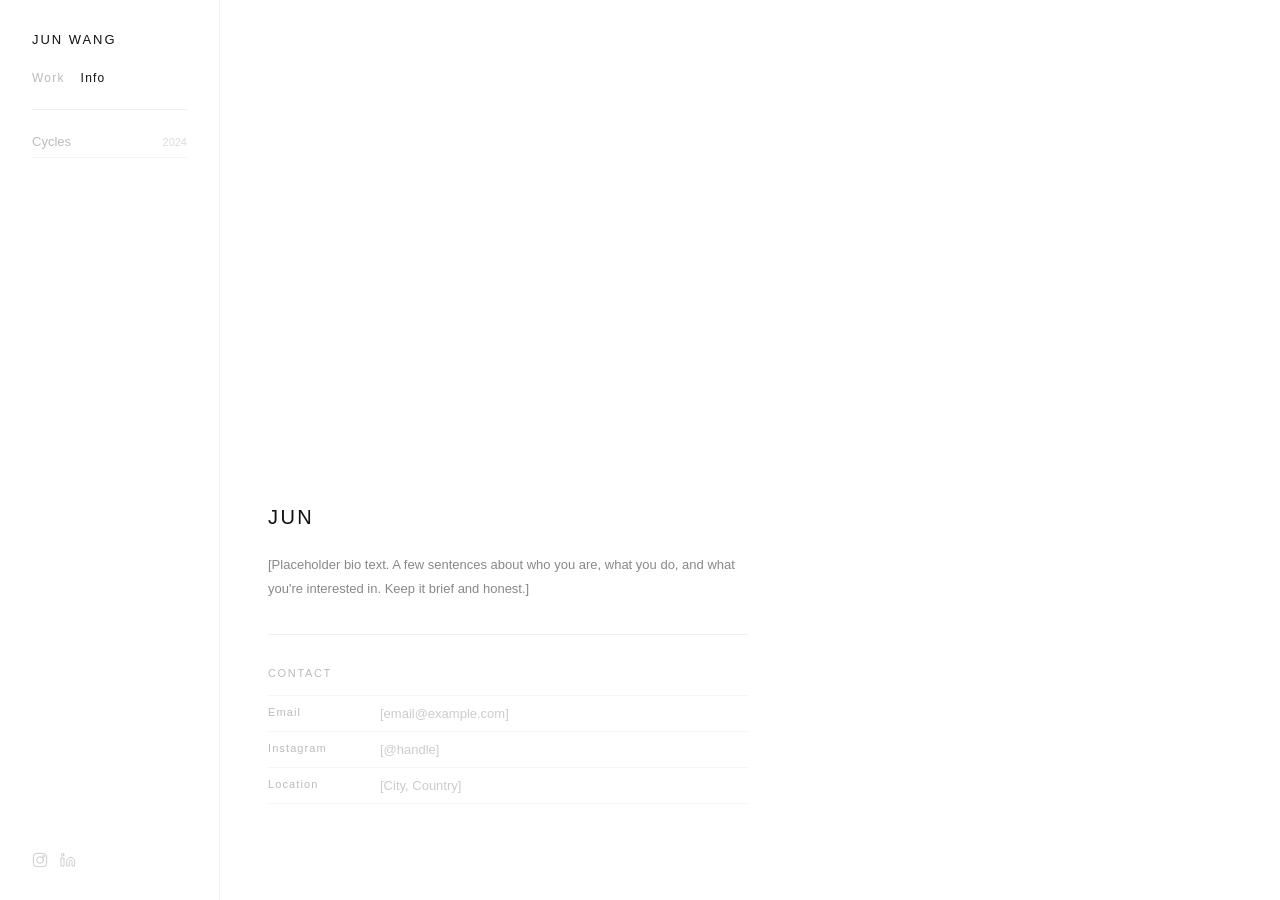
==== info.html @ bf7c2d8b "Add social icons, project header, and rename to Jun Wang Replace "Jun" with "Jun Wang" as a span (no" ====
<!DOCTYPE html>
<html lang="en">
<head>
  <meta charset="UTF-8">
  <meta name="viewport" content="width=device-width, initial-scale=1.0">
  <title>Jun — Info</title>
  <link rel="stylesheet" href="style.css">
</head>
<body>
  <div class="layout">
    <aside class="sidebar">
      <span class="site-name">Jun Wang</span>
      <div class="sidebar-nav">
        <a href="index.html">Work</a>
        <a href="info.html" class="active">Info</a>
      </div>
      <div class="project-list">
        <div class="project-row" data-project="cycles">
          <span class="project-name">Cycles</span>
          <span class="project-year">2024</span>
        </div>
      </div>
      <div class="sidebar-social">
        <a href="https://www.instagram.com/wang2hhhhh" target="_blank" rel="noopener" aria-label="Instagram">
          <svg width="16" height="16" viewBox="0 0 24 24" fill="none" stroke="currentColor" stroke-width="1.5" stroke-linecap="round" stroke-linejoin="round"><rect x="2" y="2" width="20" height="20" rx="5"/><circle cx="12" cy="12" r="5"/><circle cx="17.5" cy="6.5" r="1.5"/></svg>
        </a>
        <a href="https://www.linkedin.com/in/jun-wang-501159133" target="_blank" rel="noopener" aria-label="LinkedIn">
          <svg width="16" height="16" viewBox="0 0 24 24" fill="none" stroke="currentColor" stroke-width="1.5" stroke-linecap="round" stroke-linejoin="round"><path d="M16 8a6 6 0 0 1 6 6v7h-4v-7a2 2 0 0 0-4 0v7h-4v-7a6 6 0 0 1 6-6z"/><rect x="2" y="9" width="4" height="12"/><circle cx="4" cy="4" r="2"/></svg>
        </a>
      </div>
    </aside>

    <main class="info-content">
      <div class="info-text">
        <h1 class="info-name">Jun</h1>
        <p class="info-bio">[Placeholder bio text. A few sentences about who you are, what you do, and what you're interested in. Keep it brief and honest.]</p>
        <hr class="info-divider">
        <p class="info-section-label">Contact</p>
        <div class="contact-row">
          <span class="contact-label">Email</span>
          <span class="contact-value">[email@example.com]</span>
        </div>
        <div class="contact-row">
          <span class="contact-label">Instagram</span>
          <span class="contact-value">[@handle]</span>
        </div>
        <div class="contact-row">
          <span class="contact-label">Location</span>
          <span class="contact-value">[City, Country]</span>
        </div>
      </div>
    </main>
  </div>

  <script>
    document.querySelectorAll('.project-row').forEach(row => {
      row.addEventListener('click', () => {
        window.location.href = 'index.html';
      });
    });
  </script>
</body>
</html>
---- style.css ----
*, *::before, *::after {
  box-sizing: border-box;
  margin: 0;
  padding: 0;
}

body {
  background: #ffffff;
  font-family: "Helvetica Neue", Helvetica, Arial, sans-serif;
  color: #888;
}

/* ── Two-panel layout ── */

.layout {
  display: flex;
  min-height: 100vh;
}

.sidebar {
  width: 220px;
  flex-shrink: 0;
  height: 100vh;
  overflow-y: auto;
  border-right: 1px solid #f0f0f0;
  padding: 32px 32px;
  display: flex;
  flex-direction: column;
  gap: 24px;
  position: sticky;
  top: 0;
}

.site-name {
  font-size: 13px;
  font-weight: 400;
  letter-spacing: 0.15em;
  text-transform: uppercase;
  color: #111;
  text-decoration: none;
}

.sidebar-nav {
  display: flex;
  gap: 16px;
}

.sidebar-nav a {
  font-size: 12px;
  letter-spacing: 0.1em;
  color: #bbb;
  text-decoration: none;
}

.sidebar-nav a.active,
.sidebar-nav a:hover {
  color: #111;
}

.project-list {
  display: flex;
  flex-direction: column;
  border-top: 1px solid #f0f0f0;
  padding-top: 16px;
}

.project-row {
  display: flex;
  justify-content: space-between;
  align-items: baseline;
  padding: 8px 0;
  cursor: pointer;
  border-bottom: 1px solid #f5f5f5;
}

.project-row .project-name {
  font-size: 13px;
  color: #bbb;
}

.project-row .project-year {
  font-size: 11px;
  color: #ddd;
}

.project-row.active .project-name,
.project-row:hover .project-name {
  color: #111;
}

.project-row.active .project-year,
.project-row:hover .project-year {
  color: #888;
}

/* ── Main content (carousel page) ── */

.main-content {
  flex: 1;
  overflow-y: auto;
  overflow-x: hidden;
  height: 100vh;
  padding: 40px 0;
}

.series-section { margin-bottom: 48px; }

.series-label {
  font-size: 11px;
  letter-spacing: 0.15em;
  text-transform: uppercase;
  color: #bbb;
  padding: 0 48px 12px;
}

.carousel-wrapper { position: relative; }

.carousel-track {
  display: flex;
  overflow-x: auto;
  gap: 4px;
  padding: 0 48px;
  scroll-behavior: smooth;
  scrollbar-width: none;
}
.carousel-track::-webkit-scrollbar { display: none; }

.carousel-track img {
  height: 300px !important;
  max-height: 300px;
  width: auto;
  display: block;
  flex-shrink: 0;
  object-fit: cover;
}

.carousel-arrow {
  position: absolute;
  right: 16px;
  top: 50%;
  transform: translateY(-50%);
  z-index: 10;
  background: rgba(255,255,255,0.85);
  border: 1px solid #f0f0f0;
  font-size: 16px;
  color: #bbb;
  cursor: pointer;
  width: 32px; height: 32px;
  display: flex;
  align-items: center;
  justify-content: center;
  border-radius: 50%;
}
.carousel-arrow:hover { color: #111; border-color: #ccc; }

/* ── Info page ── */

.info-content {
  flex: 1;
  overflow-y: auto;
  height: 100vh;
  padding: 48px 48px 48px;
  display: flex;
  align-items: flex-end;
  gap: 64px;
}

.info-text { flex: 1; max-width: 480px; padding-bottom: 48px; }

.info-name {
  font-size: 20px;
  font-weight: 400;
  letter-spacing: 0.12em;
  text-transform: uppercase;
  color: #111;
  margin-bottom: 24px;
}

.info-bio {
  font-size: 13px; line-height: 1.9; color: #888; margin-bottom: 32px;
}

.info-divider { border: none; border-top: 1px solid #f0f0f0; margin-bottom: 32px; }

.info-section-label {
  font-size: 11px; letter-spacing: 0.15em; text-transform: uppercase;
  color: #bbb; margin-bottom: 16px;
}

.contact-row {
  display: flex;
  padding: 10px 0;
  border-bottom: 1px solid #f5f5f5;
  gap: 32px;
}

.contact-row:first-of-type {
  border-top: 1px solid #f5f5f5;
}

.contact-label {
  font-size: 11px;
  letter-spacing: 0.1em;
  color: #bbb;
  width: 80px;
  flex-shrink: 0;
}

.contact-value {
  font-size: 13px;
  color: #ccc;
}

.info-portrait { width: 280px; flex-shrink: 0; }
.info-portrait img { width: 100%; display: block; object-fit: cover; }

/* ── Sidebar social icons ── */

.sidebar-social {
  margin-top: auto;
  display: flex;
  gap: 12px;
}

.sidebar-social a {
  color: #ccc;
  text-decoration: none;
  display: flex;
  align-items: center;
}

.sidebar-social a:hover { color: #111; }

/* ── Project header ── */

.project-header {
  padding: 0 48px 32px;
}

.project-title {
  font-size: 18px;
  font-weight: 400;
  letter-spacing: 0.12em;
  text-transform: uppercase;
  color: #111;
  margin-bottom: 12px;
}

.project-description {
  font-size: 12px;
  line-height: 1.8;
  color: #aaa;
  max-width: 560px;
}
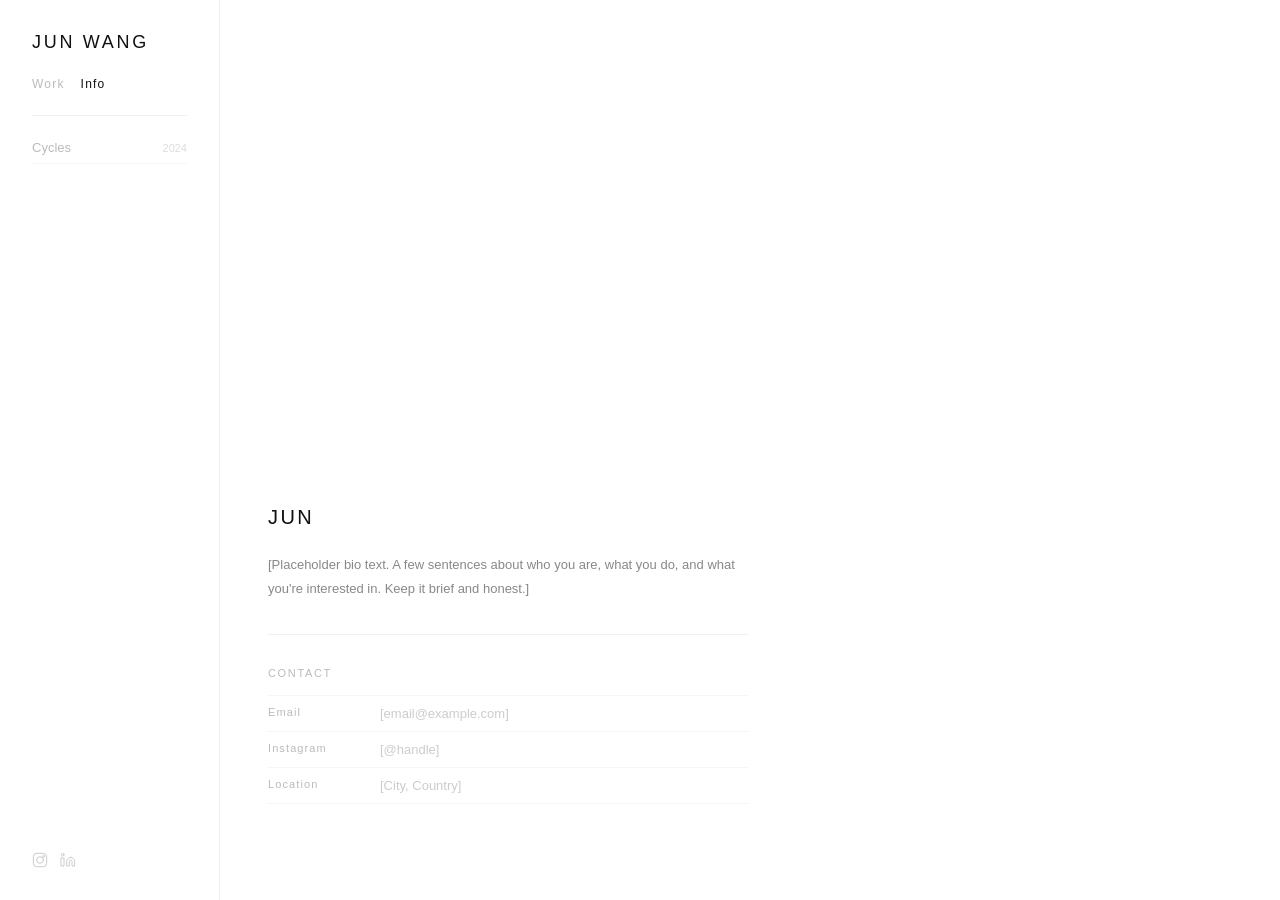
==== commit 0b807335: "Make site name bigger and hyperlinked - Increase .site-name font-size from 13px to 18px - Change sit" ====
--- a/info.html
+++ b/info.html
@@ -9,7 +9,7 @@
 <body>
   <div class="layout">
     <aside class="sidebar">
-      <span class="site-name">Jun Wang</span>
+      <a href="index.html" class="site-name">Jun Wang</a>
       <div class="sidebar-nav">
         <a href="index.html">Work</a>
         <a href="info.html" class="active">Info</a>
--- a/style.css
+++ b/style.css
@@ -32,7 +32,7 @@
 }
 
 .site-name {
-  font-size: 13px;
+  font-size: 18px;
   font-weight: 400;
   letter-spacing: 0.15em;
   text-transform: uppercase;
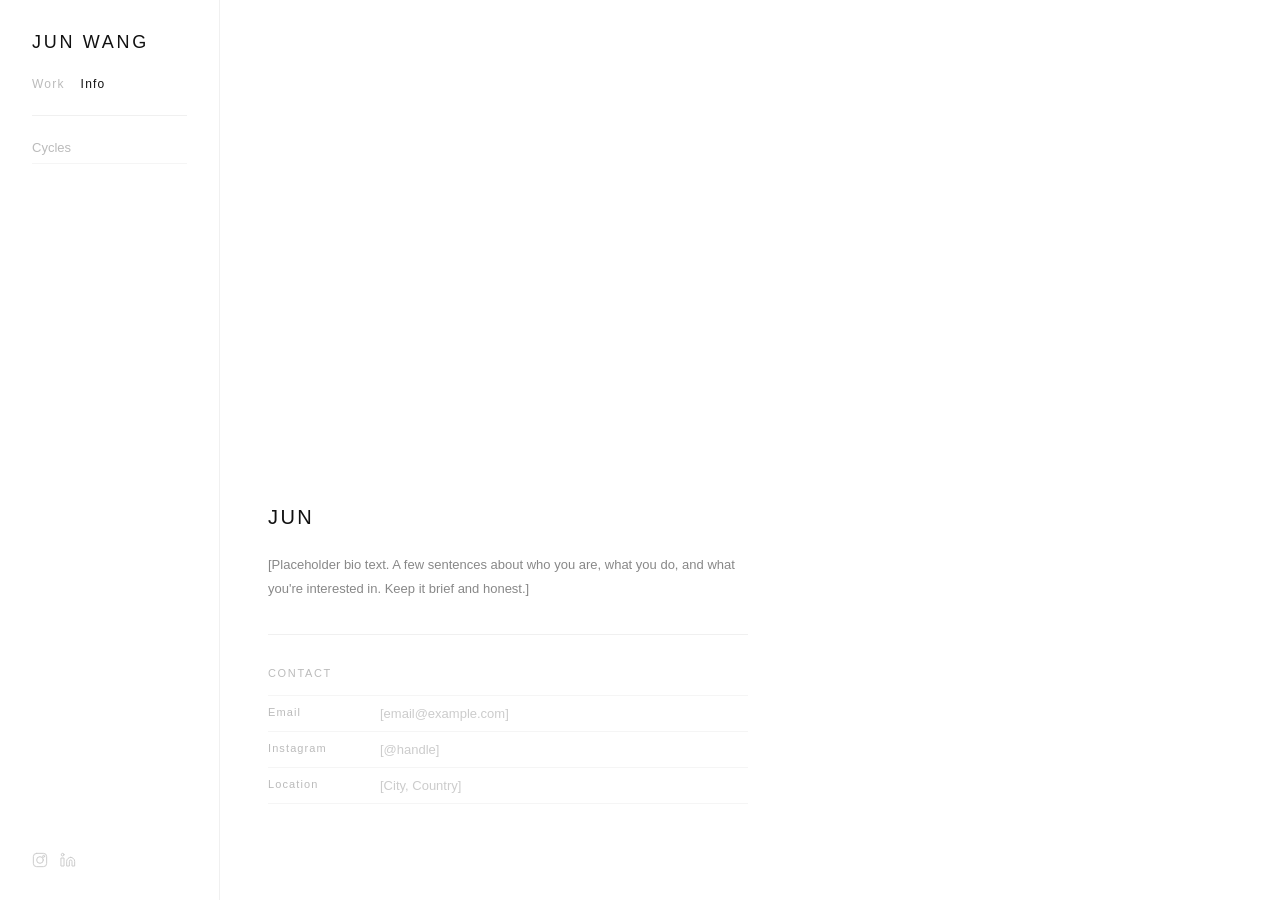
==== commit 0521e037: "Remove year from Cycles project Co-Authored-By: Claude Opus 4.6 <noreply@anthropic.com>" ====
--- a/info.html
+++ b/info.html
@@ -17,7 +17,6 @@
       <div class="project-list">
         <div class="project-row" data-project="cycles">
           <span class="project-name">Cycles</span>
-          <span class="project-year">2024</span>
         </div>
       </div>
       <div class="sidebar-social">
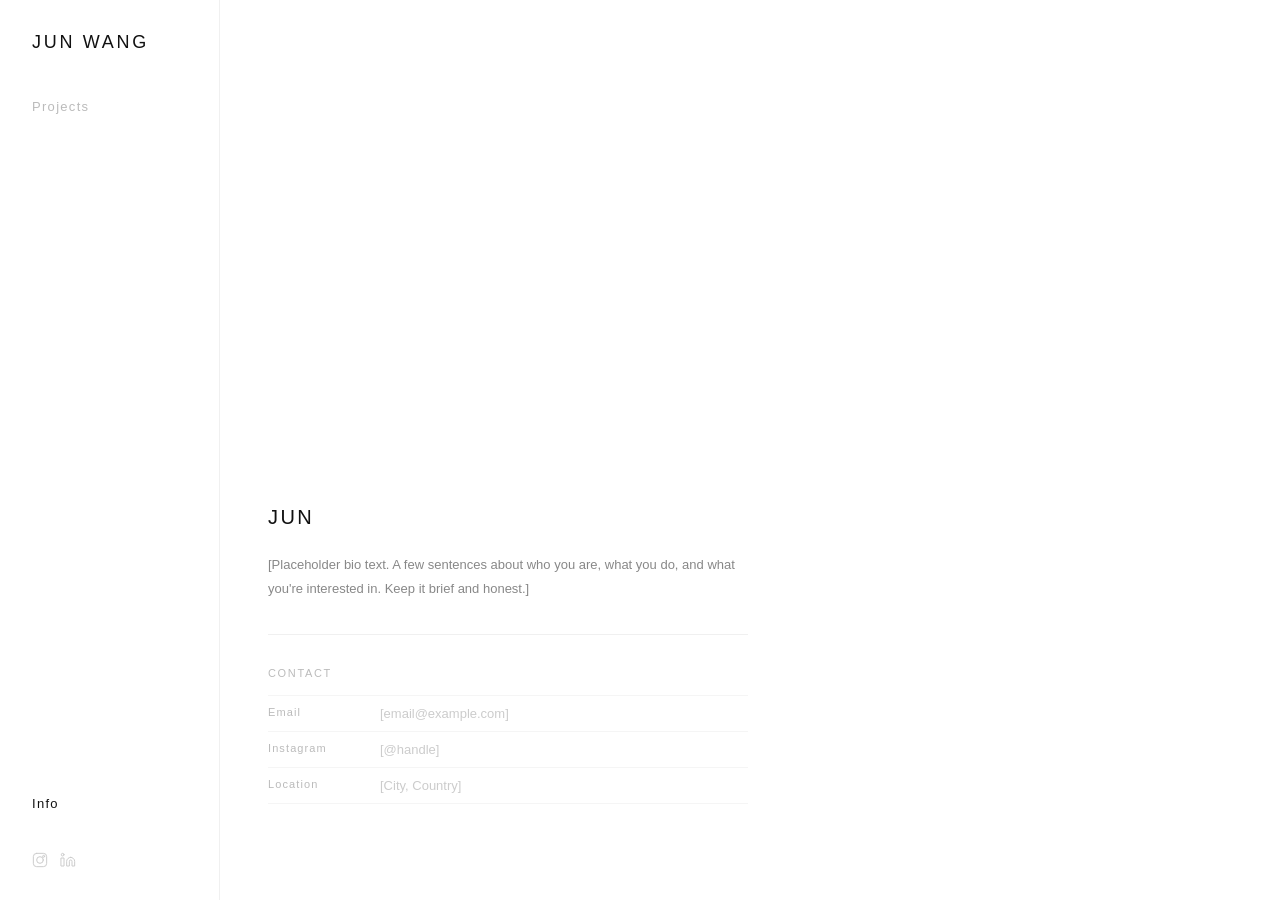
==== commit 6407ec18: "Redesign nav to vertical layout with expandable Projects section - Replace horizontal Work/Info nav " ====
--- a/info.html
+++ b/info.html
@@ -3,22 +3,24 @@
 <head>
   <meta charset="UTF-8">
   <meta name="viewport" content="width=device-width, initial-scale=1.0">
-  <title>Jun — Info</title>
+  <title>Jun Wang — Info</title>
   <link rel="stylesheet" href="style.css">
 </head>
 <body>
   <div class="layout">
     <aside class="sidebar">
       <a href="index.html" class="site-name">Jun Wang</a>
-      <div class="sidebar-nav">
-        <a href="index.html">Work</a>
-        <a href="info.html" class="active">Info</a>
-      </div>
-      <div class="project-list">
-        <div class="project-row" data-project="cycles">
-          <span class="project-name">Cycles</span>
+
+      <nav class="sidebar-nav">
+        <div class="nav-group">
+          <a href="index.html" class="nav-item">Projects</a>
         </div>
-      </div>
+
+        <div class="nav-bottom">
+          <a href="info.html" class="nav-item active">Info</a>
+        </div>
+      </nav>
+
       <div class="sidebar-social">
         <a href="https://www.instagram.com/wang2hhhhh" target="_blank" rel="noopener" aria-label="Instagram">
           <svg width="16" height="16" viewBox="0 0 24 24" fill="none" stroke="currentColor" stroke-width="1.5" stroke-linecap="round" stroke-linejoin="round"><rect x="2" y="2" width="20" height="20" rx="5"/><circle cx="12" cy="12" r="5"/><circle cx="17.5" cy="6.5" r="1.5"/></svg>
@@ -50,13 +52,5 @@
       </div>
     </main>
   </div>
-
-  <script>
-    document.querySelectorAll('.project-row').forEach(row => {
-      row.addEventListener('click', () => {
-        window.location.href = 'index.html';
-      });
-    });
-  </script>
 </body>
 </html>
--- a/style.css
+++ b/style.css
@@ -26,7 +26,6 @@
   padding: 32px 32px;
   display: flex;
   flex-direction: column;
-  gap: 24px;
   position: sticky;
   top: 0;
 }
@@ -38,59 +37,72 @@
   text-transform: uppercase;
   color: #111;
   text-decoration: none;
-}
+  margin-bottom: 40px;
+}
+
+/* ── Vertical nav ── */
 
 .sidebar-nav {
   display: flex;
-  gap: 16px;
-}
-
-.sidebar-nav a {
+  flex-direction: column;
+  flex: 1;
+}
+
+.nav-group {
+  display: flex;
+  flex-direction: column;
+}
+
+.nav-item {
+  font-size: 13px;
+  letter-spacing: 0.1em;
+  color: #bbb;
+  text-decoration: none;
+  padding: 6px 0;
+  cursor: pointer;
+  transition: color 0.2s;
+}
+
+.nav-item:hover,
+.nav-item.active {
+  color: #111;
+}
+
+/* ── Projects dropdown ── */
+
+.projects-dropdown {
+  overflow: hidden;
+  max-height: 0;
+  transition: max-height 0.35s ease, opacity 0.3s ease;
+  opacity: 0;
+  display: flex;
+  flex-direction: column;
+  padding-left: 16px;
+}
+
+.projects-dropdown.open {
+  max-height: 200px;
+  opacity: 1;
+}
+
+.sub-item {
   font-size: 12px;
-  letter-spacing: 0.1em;
-  color: #bbb;
-  text-decoration: none;
-}
-
-.sidebar-nav a.active,
-.sidebar-nav a:hover {
-  color: #111;
-}
-
-.project-list {
-  display: flex;
-  flex-direction: column;
-  border-top: 1px solid #f0f0f0;
-  padding-top: 16px;
-}
-
-.project-row {
-  display: flex;
-  justify-content: space-between;
-  align-items: baseline;
-  padding: 8px 0;
-  cursor: pointer;
-  border-bottom: 1px solid #f5f5f5;
-}
-
-.project-row .project-name {
-  font-size: 13px;
-  color: #bbb;
-}
-
-.project-row .project-year {
-  font-size: 11px;
-  color: #ddd;
-}
-
-.project-row.active .project-name,
-.project-row:hover .project-name {
-  color: #111;
-}
-
-.project-row.active .project-year,
-.project-row:hover .project-year {
-  color: #888;
+  letter-spacing: 0.08em;
+  color: #ccc;
+  text-decoration: none;
+  padding: 5px 0;
+  transition: color 0.2s;
+}
+
+.sub-item:hover,
+.sub-item.active {
+  color: #111;
+}
+
+/* ── Nav bottom (Info) ── */
+
+.nav-bottom {
+  margin-top: auto;
 }
 
 /* ── Main content (carousel page) ── */
@@ -217,7 +229,7 @@
 /* ── Sidebar social icons ── */
 
 .sidebar-social {
-  margin-top: auto;
+  margin-top: 40px;
   display: flex;
   gap: 12px;
 }
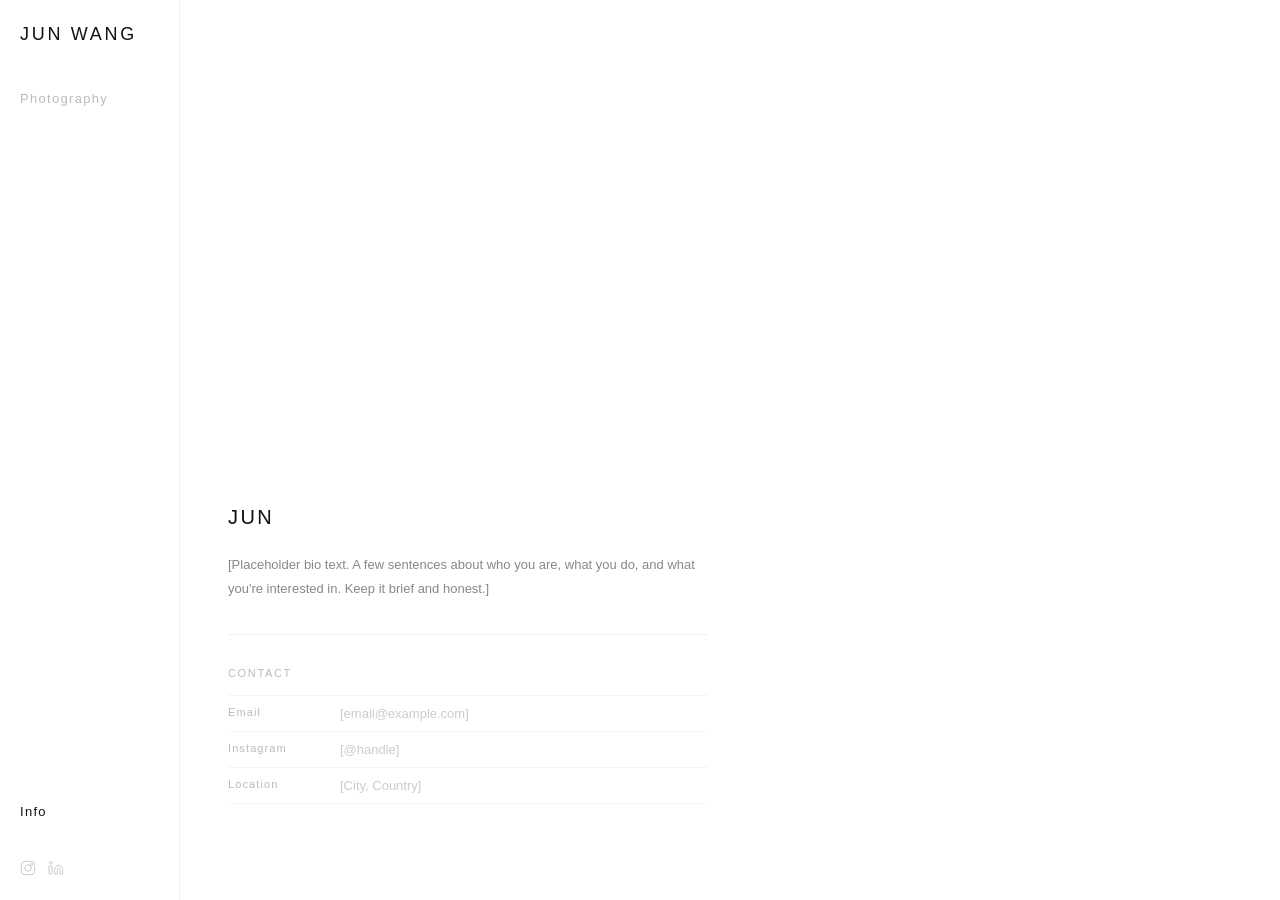
==== commit 3a0b30fb: "Rename Projects to Photography in nav Co-Authored-By: Claude Opus 4.6 <noreply@anthropic.com>" ====
--- a/info.html
+++ b/info.html
@@ -13,7 +13,7 @@
 
       <nav class="sidebar-nav">
         <div class="nav-group">
-          <a href="index.html" class="nav-item">Projects</a>
+          <a href="index.html" class="nav-item">Photography</a>
         </div>
 
         <div class="nav-bottom">
--- a/style.css
+++ b/style.css
@@ -18,12 +18,12 @@
 }
 
 .sidebar {
-  width: 220px;
+  width: 180px;
   flex-shrink: 0;
   height: 100vh;
   overflow-y: auto;
   border-right: 1px solid #f0f0f0;
-  padding: 32px 32px;
+  padding: 24px 20px;
   display: flex;
   flex-direction: column;
   position: sticky;
@@ -38,6 +38,7 @@
   color: #111;
   text-decoration: none;
   margin-bottom: 40px;
+  align-self: flex-start;
 }
 
 /* ── Vertical nav ── */
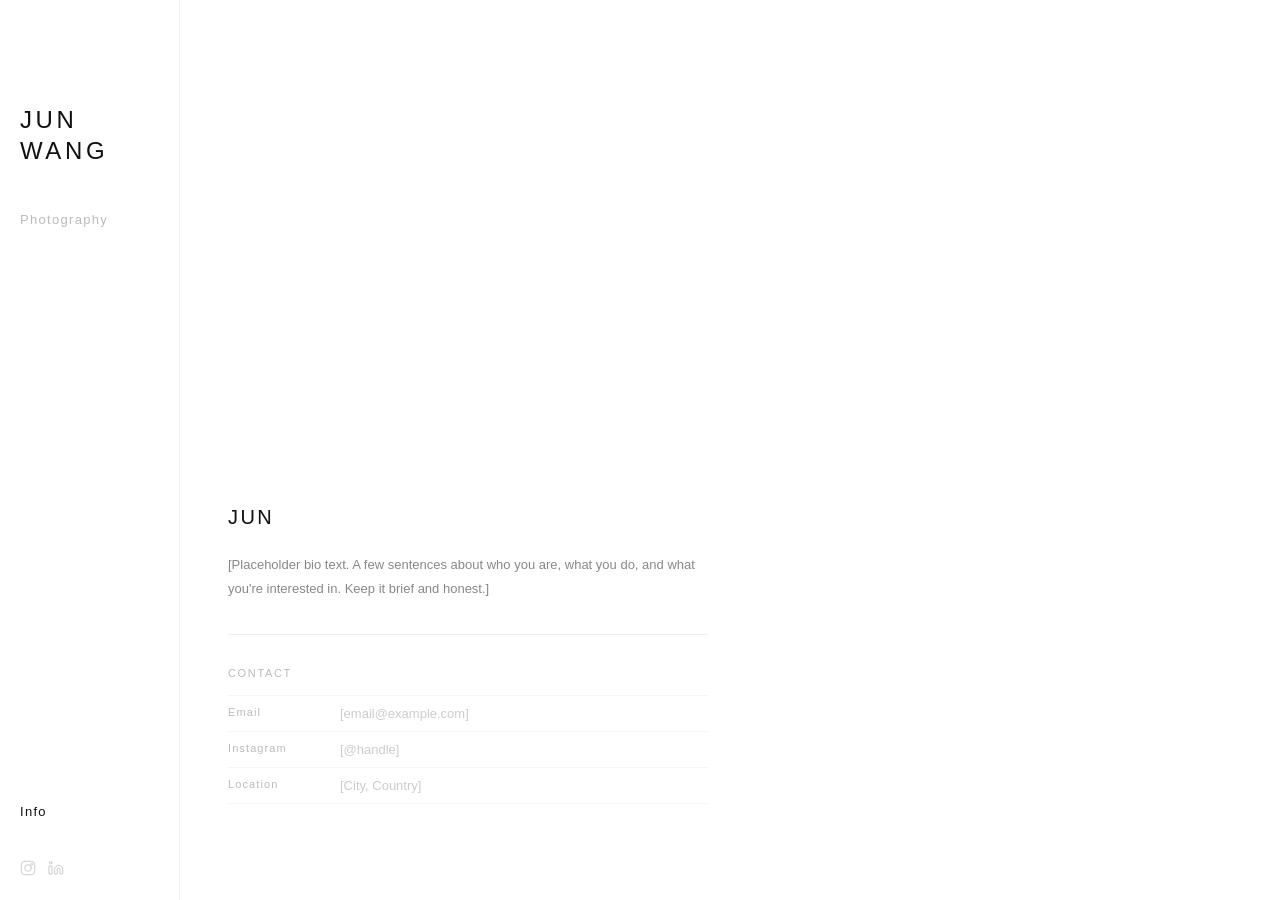
==== commit aaaacdcb: "Make site name two lines, bigger font, and push nav down Co-Authored-By: Claude Opus 4.6 <noreply@an" ====
--- a/info.html
+++ b/info.html
@@ -9,7 +9,7 @@
 <body>
   <div class="layout">
     <aside class="sidebar">
-      <a href="index.html" class="site-name">Jun Wang</a>
+      <a href="index.html" class="site-name">Jun<br>Wang</a>
 
       <nav class="sidebar-nav">
         <div class="nav-group">
--- a/style.css
+++ b/style.css
@@ -31,12 +31,14 @@
 }
 
 .site-name {
-  font-size: 18px;
+  font-size: 24px;
+  line-height: 1.3;
   font-weight: 400;
   letter-spacing: 0.15em;
   text-transform: uppercase;
   color: #111;
   text-decoration: none;
+  margin-top: 80px;
   margin-bottom: 40px;
   align-self: flex-start;
 }
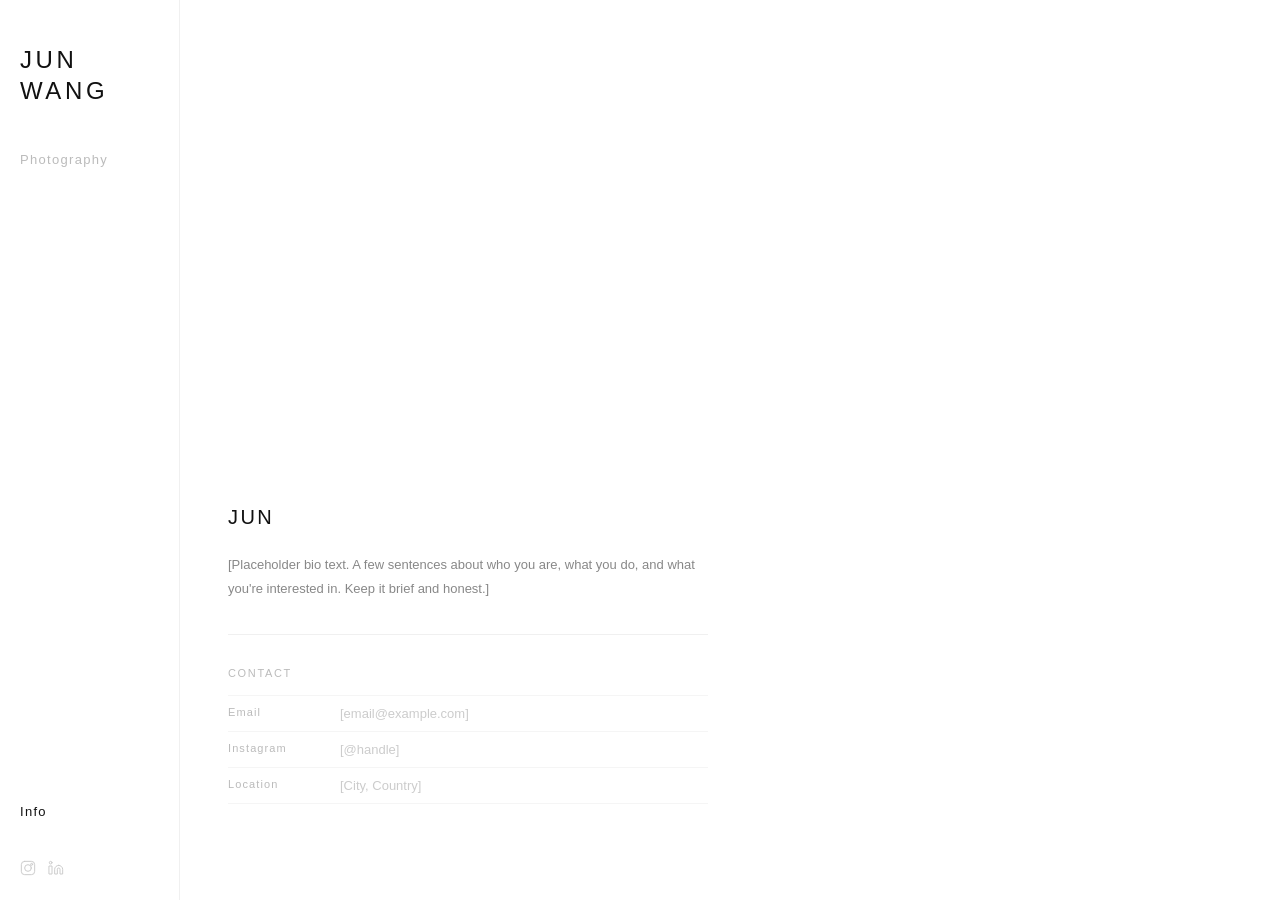
==== commit d589f8bf: "Add mobile hamburger menu with slide-out sidebar drawer Replace the cluttered horizontal top bar on " ====
--- a/info.html
+++ b/info.html
@@ -8,6 +8,13 @@
 </head>
 <body>
   <div class="layout">
+    <div class="mobile-banner">
+      <button class="hamburger" aria-label="Menu">
+        <span></span><span></span><span></span>
+      </button>
+      <a href="index.html" class="site-name-mobile">Jun Wang</a>
+    </div>
+
     <aside class="sidebar">
       <a href="index.html" class="site-name">Jun<br>Wang</a>
 
@@ -31,6 +38,8 @@
       </div>
     </aside>
 
+    <div class="sidebar-overlay"></div>
+
     <main class="info-content">
       <div class="info-text">
         <h1 class="info-name">Jun</h1>
@@ -52,5 +61,21 @@
       </div>
     </main>
   </div>
+
+  <script>
+    const hamburger = document.querySelector('.hamburger');
+    const sidebar = document.querySelector('.sidebar');
+    const overlay = document.querySelector('.sidebar-overlay');
+
+    hamburger.addEventListener('click', () => {
+      sidebar.classList.toggle('open');
+      overlay.classList.toggle('open');
+    });
+
+    overlay.addEventListener('click', () => {
+      sidebar.classList.remove('open');
+      overlay.classList.remove('open');
+    });
+  </script>
 </body>
 </html>
--- a/style.css
+++ b/style.css
@@ -38,7 +38,7 @@
   text-transform: uppercase;
   color: #111;
   text-decoration: none;
-  margin-top: 80px;
+  margin-top: 20px;
   margin-bottom: 40px;
   align-self: flex-start;
 }
@@ -267,3 +267,159 @@
   color: #aaa;
   max-width: 560px;
 }
+
+/* ── Lightbox ── */
+
+.carousel-track img { cursor: pointer; }
+
+.lightbox {
+  display: none;
+  position: fixed;
+  top: 0;
+  left: 180px;
+  right: 0;
+  bottom: 0;
+  background: rgba(0, 0, 0, 0.85);
+  z-index: 100;
+  align-items: center;
+  justify-content: center;
+  cursor: pointer;
+}
+
+.lightbox.active { display: flex; }
+
+.lightbox img {
+  max-width: 90%;
+  max-height: 90%;
+  object-fit: contain;
+}
+
+/* ── Mobile banner + hamburger (hidden on desktop) ── */
+
+.mobile-banner {
+  display: none;
+}
+
+.sidebar-overlay {
+  display: none;
+}
+
+/* ── Mobile responsive ── */
+
+@media (max-width: 768px) {
+  .mobile-banner {
+    display: flex;
+    align-items: center;
+    gap: 12px;
+    position: sticky;
+    top: 0;
+    z-index: 1000;
+    background: #fff;
+    padding: 14px 20px;
+    border-bottom: 1px solid #f0f0f0;
+  }
+
+  .hamburger {
+    background: none;
+    border: none;
+    cursor: pointer;
+    padding: 4px 0;
+    display: flex;
+    flex-direction: column;
+    gap: 5px;
+  }
+
+  .hamburger span {
+    display: block;
+    width: 20px;
+    height: 2px;
+    background: #111;
+    border-radius: 1px;
+  }
+
+  .site-name-mobile {
+    font-size: 18px;
+    font-weight: 400;
+    letter-spacing: 0.15em;
+    text-transform: uppercase;
+    color: #111;
+    text-decoration: none;
+  }
+
+  .sidebar {
+    position: fixed;
+    left: -240px;
+    top: 0;
+    width: 240px;
+    height: 100vh;
+    z-index: 1100;
+    background: #fff;
+    transition: left 0.3s ease;
+    border-right: 1px solid #f0f0f0;
+  }
+
+  .sidebar.open {
+    left: 0;
+  }
+
+  .sidebar-overlay {
+    display: block;
+    position: fixed;
+    top: 0;
+    left: 0;
+    right: 0;
+    bottom: 0;
+    background: rgba(0, 0, 0, 0.3);
+    z-index: 1050;
+    opacity: 0;
+    pointer-events: none;
+    transition: opacity 0.3s ease;
+  }
+
+  .sidebar-overlay.open {
+    opacity: 1;
+    pointer-events: auto;
+  }
+
+  .layout {
+    flex-direction: column;
+  }
+
+  .main-content {
+    height: auto;
+    padding: 24px 0;
+  }
+
+  .carousel-track {
+    padding: 0 16px;
+  }
+
+  .carousel-track img {
+    height: 200px !important;
+    max-height: 200px;
+  }
+
+  .series-label {
+    padding: 0 16px 12px;
+  }
+
+  .project-header {
+    padding: 0 16px 24px;
+  }
+
+  .lightbox {
+    left: 0;
+  }
+
+  .info-content {
+    height: auto;
+    padding: 24px 16px;
+    flex-direction: column;
+    align-items: flex-start;
+    gap: 32px;
+  }
+
+  .info-portrait {
+    width: 100%;
+  }
+}
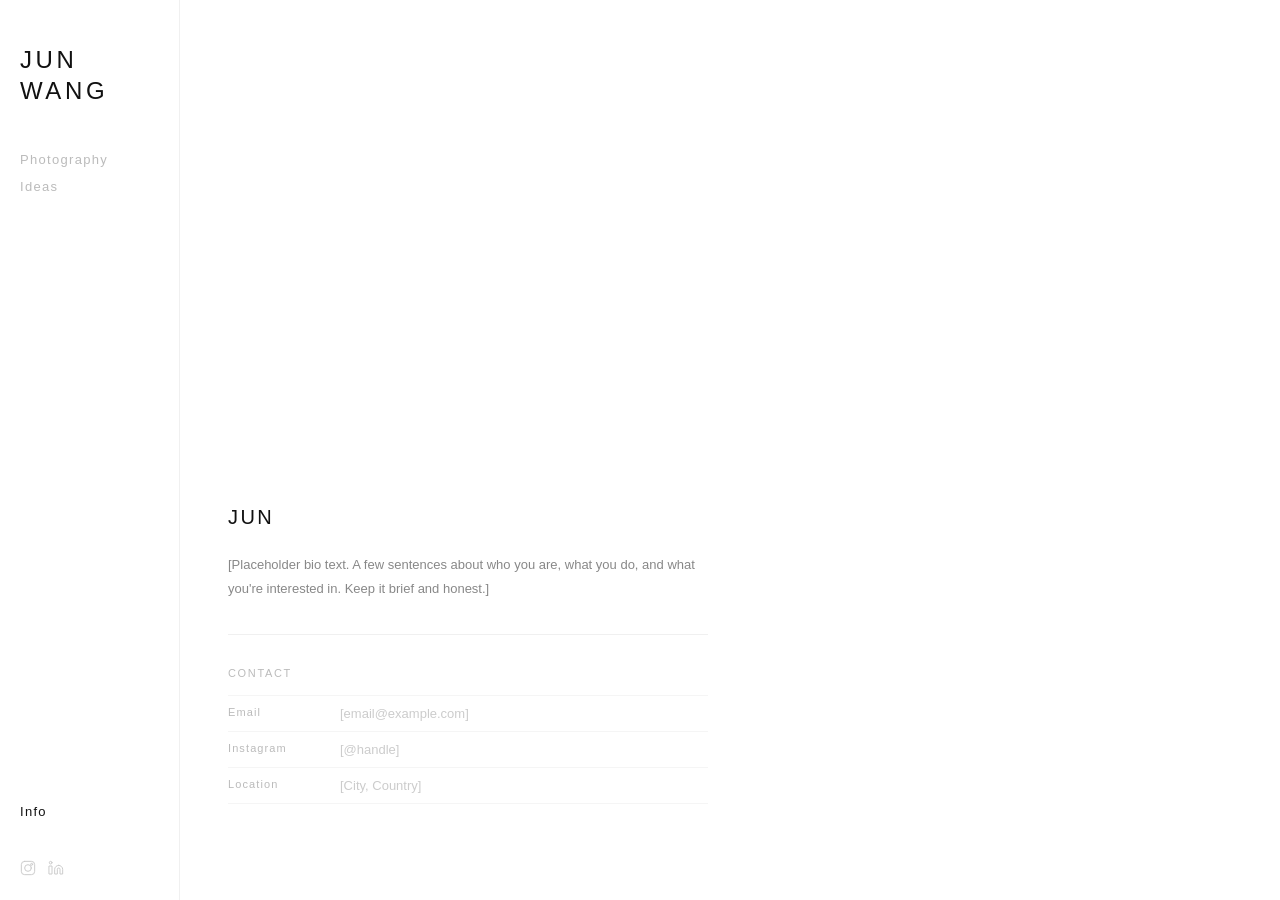
==== commit 85cf0686: "Add Ideas section with Education: DumplingDash, a system design game The game page lives at ideas/ed" ====
--- a/info.html
+++ b/info.html
@@ -21,6 +21,9 @@
       <nav class="sidebar-nav">
         <div class="nav-group">
           <a href="index.html" class="nav-item">Photography</a>
+        </div>
+        <div class="nav-group">
+          <a href="index.html#education" class="nav-item">Ideas</a>
         </div>
 
         <div class="nav-bottom">
--- a/style.css
+++ b/style.css
@@ -146,7 +146,6 @@
   width: auto;
   display: block;
   flex-shrink: 0;
-  object-fit: cover;
 }
 
 .carousel-arrow {
@@ -168,6 +167,51 @@
 }
 .carousel-arrow:hover { color: #111; border-color: #ccc; }
 
+/* ── Big stacked photos (flat photo list, no carousel) ── */
+
+.photo-stack {
+  display: flex;
+  flex-direction: column;
+  gap: 48px;
+  padding: 0 48px;
+}
+
+.photo-stack img {
+  width: 100%;
+  max-width: 1100px;
+  height: auto;
+  display: block;
+  cursor: pointer;
+}
+
+/* ── Embedded page (Ideas: a whole HTML page inside the site) ── */
+
+.main-content.has-embed {
+  display: flex;
+  flex-direction: column;
+  padding-bottom: 0;
+}
+
+.project-link {
+  display: inline-block;
+  margin-top: 12px;
+  font-size: 12px;
+  letter-spacing: 0.08em;
+  color: #bbb;
+  text-decoration: none;
+  transition: color 0.2s;
+}
+
+.project-link:hover { color: #111; }
+
+.embed-frame {
+  flex: 1;
+  min-height: 0;
+  width: 100%;
+  border: none;
+  border-top: 1px solid #f0f0f0;
+}
+
 /* ── Info page ── */
 
 .info-content {
@@ -338,6 +382,9 @@
   }
 
   .site-name-mobile {
+    position: absolute;
+    left: 50%;
+    transform: translateX(-50%);
     font-size: 18px;
     font-weight: 400;
     letter-spacing: 0.15em;
@@ -403,8 +450,18 @@
     padding: 0 16px 12px;
   }
 
+  .photo-stack {
+    gap: 24px;
+    padding: 0 16px;
+  }
+
   .project-header {
     padding: 0 16px 24px;
+  }
+
+  .embed-frame {
+    flex: none;
+    height: calc(100vh - 160px);
   }
 
   .lightbox {
